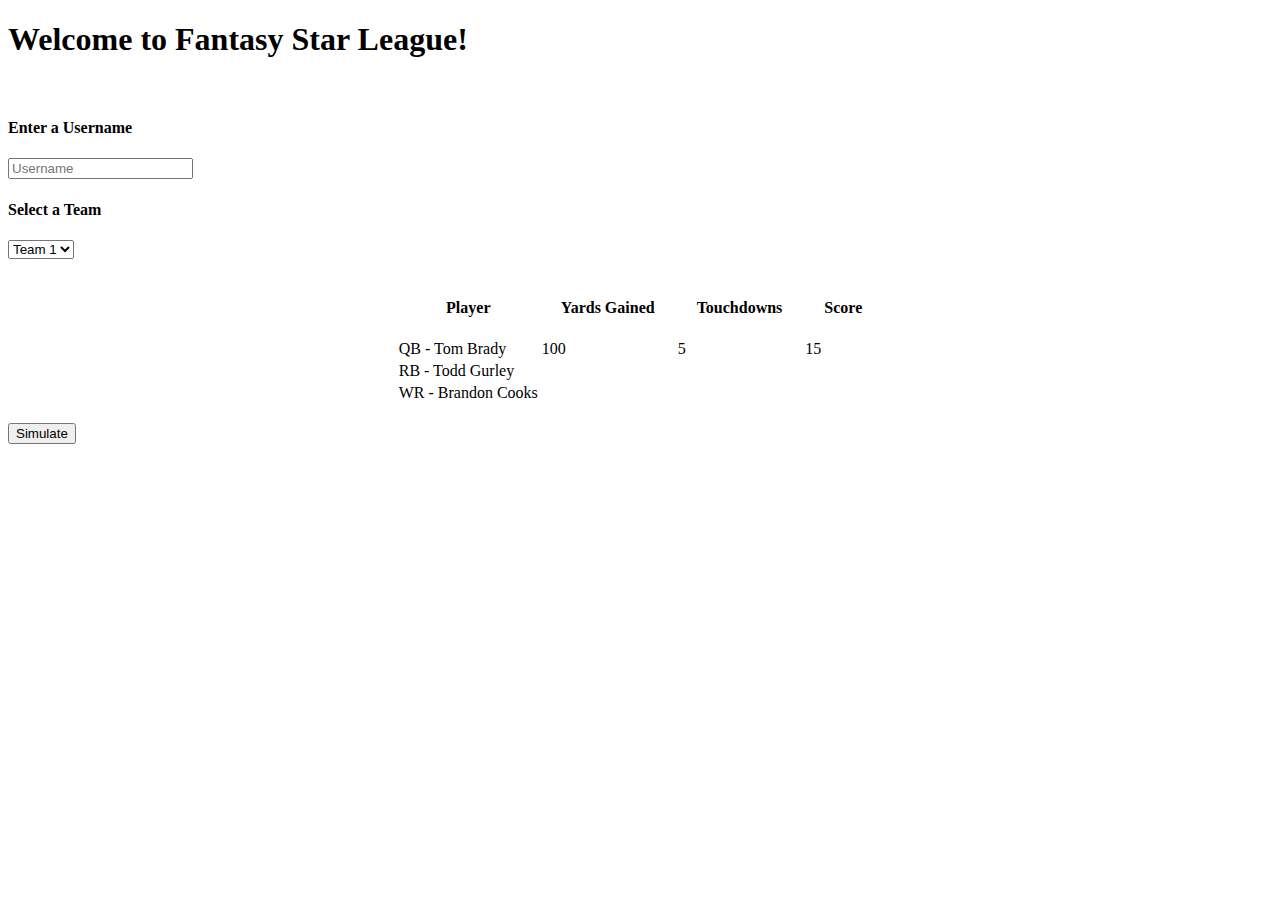
==== public/index.html @ 8fd34963 "minor updates to html" ====
<!DOCTYPE html>
<html>

<head>
  <meta charset="utf-8">
  <link rel="stylesheet" href="https://stackpath.bootstrapcdn.com/bootstrap/4.1.3/css/bootstrap.min.css" integrity="sha384-MCw98/SFnGE8fJT3GXwEOngsV7Zt27NXFoaoApmYm81iuXoPkFOJwJ8ERdknLPMO"
    crossorigin="anonymous">
  <script src="https://stackpath.bootstrapcdn.com/bootstrap/4.1.3/js/bootstrap.min.js" integrity="sha384-ChfqqxuZUCnJSK3+MXmPNIyE6ZbWh2IMqE241rYiqJxyMiZ6OW/JmZQ5stwEULTy"
    crossorigin="anonymous"></script>
  <script src="https://code.jquery.com/jquery-3.3.1.min.js" integrity="sha384-q8i/X+965DzO0rT7abK41JStQIAqVgRVzpbzo5smXKp4YfRvH+8abtTE1Pi6jizo"
    crossorigin="anonymous"></script>
  <script src="https://cdnjs.cloudflare.com/ajax/libs/popper.js/1.14.3/umd/popper.min.js" integrity="sha384-ZMP7rVo3mIykV+2+9J3UJ46jBk0WLaUAdn689aCwoqbBJiSnjAK/l8WvCWPIPm49"
    crossorigin="anonymous"></script>
  <link rel="stylesheet" href="styles/styles.css" media="screen" title="no title" charset="utf-8">


  <title>Fantasy Star League</title>
</head>

<body>
  <div id="home">
    <div class="container">
      <div class="row">
        <div class="col-12 text-center">
          <h1>Welcome to Fantasy Star League!</h1>
        </div>
      </div>
      <br>

      <div class="row">
        <div class="col-6 text-center">
          <h4>Enter a Username</h4>
          <form>
            <div class="form-group">
              <input type="text" class="form-control" id="createusername" placeholder="Username">
            </div>
          </form>
        </div>
        <div class="col-6 text-center">

          <h4>Select a Team</h4>
          <select>
            <option value="team1">Team 1</option>
            <option value="team2">Team 2</option>
            <option value="team3">Team 3</option>
          </select>

          <br>

          <div class="row">
            <div class="col-12 text-center">
              <br>
              <table align="center">
                <tr>
                  <th>Player</th>
                  <th>Yards Gained</th>
                  <th>Touchdowns</th>
                  <th>Score</th>
                </tr>

                <tr id="qbRow">
                  <td>QB - Tom Brady</td>
                  <td id="qbYards">100</td>
                  <td id="qbTouchdowns">5</td>
                  <td id="qbScore">15</td>
                </tr>

                <tr id="rbRow">
                  <td>RB - Todd Gurley</td>
                </tr>

                <tr id="wrRow">
                  <td>WR - Brandon Cooks</td>
                </tr>

              </table>
            </div>
          </div>

        </div>
      </div>
      <br>

      <div class="row">
        <div class="col-12 text-center">
          <button id="simulate-btn">Simulate</button>
          <button id="save-btn">Save</button>
        </div>
      </div>
    </div>
  </div>
  </div>

  <script type="text/javascript" src="https://cdnjs.cloudflare.com/ajax/libs/jquery/3.2.1/jquery.min.js"></script>
  <script src="js/index.js"></script>

</body>

</html>
---- public/styles/styles.css ----
.list-group-item {
  line-height: 2.5;
}

th {
  padding: 20px;
}
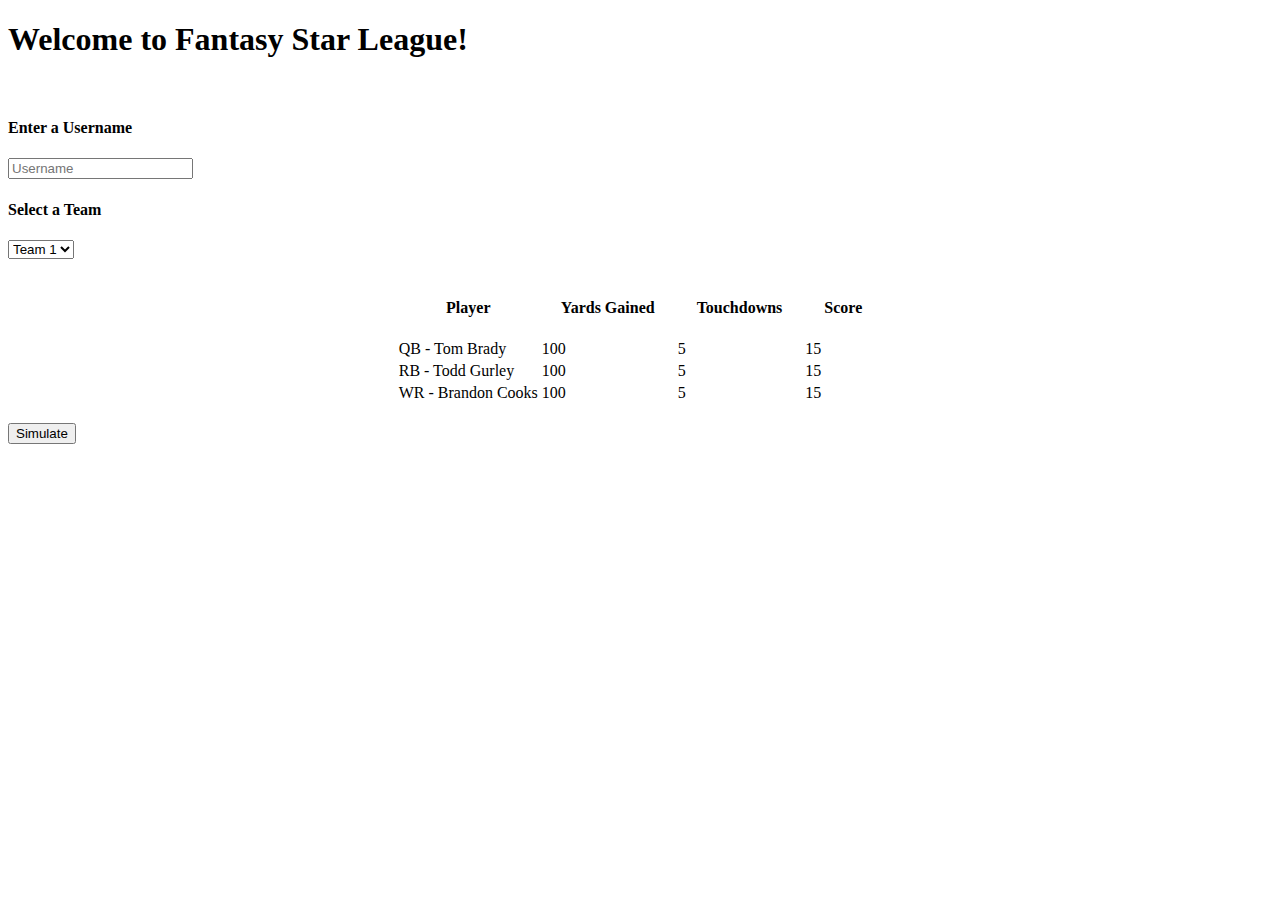
==== commit 38f06459: "added td to the tables" ====
--- a/public/index.html
+++ b/public/index.html
@@ -67,10 +67,16 @@
 
                 <tr id="rbRow">
                   <td>RB - Todd Gurley</td>
+                  <td id="rbYards">100</td>
+                  <td id="rbTouchdowns">5</td>
+                  <td id="rbScore">15</td>
                 </tr>
 
                 <tr id="wrRow">
                   <td>WR - Brandon Cooks</td>
+                  <td id="wrYards">100</td>
+                  <td id="wrTouchdowns">5</td>
+                  <td id="wrScore">15</td>
                 </tr>
 
               </table>
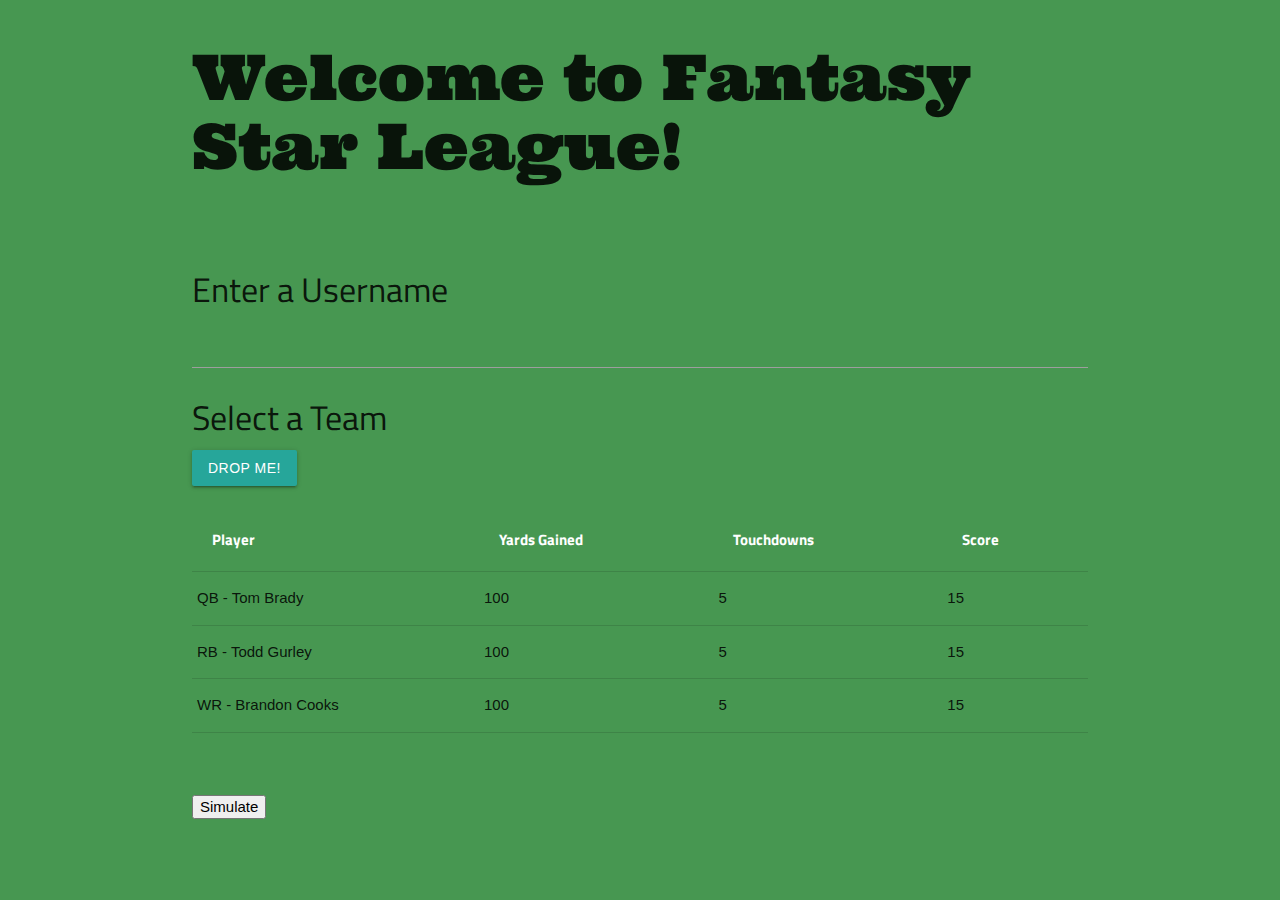
==== commit b40edb02: "Merge pull request #19 from Schluetergithub/jp" ====
--- a/public/index.html
+++ b/public/index.html
@@ -3,15 +3,19 @@
 
 <head>
   <meta charset="utf-8">
-  <link rel="stylesheet" href="https://stackpath.bootstrapcdn.com/bootstrap/4.1.3/css/bootstrap.min.css" integrity="sha384-MCw98/SFnGE8fJT3GXwEOngsV7Zt27NXFoaoApmYm81iuXoPkFOJwJ8ERdknLPMO"
-    crossorigin="anonymous">
-  <script src="https://stackpath.bootstrapcdn.com/bootstrap/4.1.3/js/bootstrap.min.js" integrity="sha384-ChfqqxuZUCnJSK3+MXmPNIyE6ZbWh2IMqE241rYiqJxyMiZ6OW/JmZQ5stwEULTy"
-    crossorigin="anonymous"></script>
+  <!-- <link rel="stylesheet" href="https://stackpath.bootstrapcdn.com/bootstrap/4.1.3/css/bootstrap.min.css" integrity="sha384-MCw98/SFnGE8fJT3GXwEOngsV7Zt27NXFoaoApmYm81iuXoPkFOJwJ8ERdknLPMO"
+    crossorigin="anonymous"> -->
+  <link rel="stylesheet" href="https://cdnjs.cloudflare.com/ajax/libs/materialize/1.0.0/css/materialize.min.css">
+  <!-- <script src="https://stackpath.bootstrapcdn.com/bootstrap/4.1.3/js/bootstrap.min.js" integrity="sha384-ChfqqxuZUCnJSK3+MXmPNIyE6ZbWh2IMqE241rYiqJxyMiZ6OW/JmZQ5stwEULTy"
+    crossorigin="anonymous"></script> -->
   <script src="https://code.jquery.com/jquery-3.3.1.min.js" integrity="sha384-q8i/X+965DzO0rT7abK41JStQIAqVgRVzpbzo5smXKp4YfRvH+8abtTE1Pi6jizo"
     crossorigin="anonymous"></script>
   <script src="https://cdnjs.cloudflare.com/ajax/libs/popper.js/1.14.3/umd/popper.min.js" integrity="sha384-ZMP7rVo3mIykV+2+9J3UJ46jBk0WLaUAdn689aCwoqbBJiSnjAK/l8WvCWPIPm49"
     crossorigin="anonymous"></script>
+  <script src="https://cdnjs.cloudflare.com/ajax/libs/materialize/1.0.0/js/materialize.min.js"></script>
   <link rel="stylesheet" href="styles/styles.css" media="screen" title="no title" charset="utf-8">
+  <link href="https://fonts.googleapis.com/css?family=Ultra" rel="stylesheet">
+  <link href="https://fonts.googleapis.com/css?family=Titillium+Web" rel="stylesheet">
 
 
   <title>Fantasy Star League</title>
@@ -22,28 +26,41 @@
     <div class="container">
       <div class="row">
         <div class="col-12 text-center">
-          <h1>Welcome to Fantasy Star League!</h1>
+          <h1 id="header">Welcome to Fantasy Star League!</h1>
         </div>
       </div>
       <br>
 
       <div class="row">
         <div class="col-6 text-center">
-          <h4>Enter a Username</h4>
+          <h4 class="topper">Enter a Username</h4>
           <form>
             <div class="form-group">
-              <input type="text" class="form-control" id="createusername" placeholder="Username">
+              <input type="text" class="form-control" id="createusername" placeholder="">
             </div>
           </form>
         </div>
         <div class="col-6 text-center">
 
-          <h4>Select a Team</h4>
-          <select>
+          <h4 class="topper">Select a Team</h4>
+          <!-- Dropdown Trigger -->
+          <a class='dropdown-trigger btn' href='#' data-target='dropdown1'>Drop Me!</a>
+
+          <!-- Dropdown Structure -->
+          <ul id='dropdown1' class='dropdown-content'>
+            <li><a href="#!">one</a></li>
+            <li><a href="#!">two</a></li>
+            <li class="divider" tabindex="-1"></li>
+            <li><a href="#!">three</a></li>
+            <li><a href="#!"><i class="material-icons">view_module</i>four</a></li>
+            <li><a href="#!"><i class="material-icons">cloud</i>five</a></li>
+          </ul>
+
+          <!-- <select>
             <option value="team1">Team 1</option>
             <option value="team2">Team 2</option>
             <option value="team3">Team 3</option>
-          </select>
+          </select> -->
 
           <br>
 
@@ -52,10 +69,10 @@
               <br>
               <table align="center">
                 <tr>
-                  <th>Player</th>
-                  <th>Yards Gained</th>
-                  <th>Touchdowns</th>
-                  <th>Score</th>
+                  <th class="options">Player</th>
+                  <th class="options">Yards Gained</th>
+                  <th class="options">Touchdowns</th>
+                  <th class="options">Score</th>
                 </tr>
 
                 <tr id="qbRow">
@@ -97,8 +114,9 @@
   </div>
   </div>
 
-  <script type="text/javascript" src="https://cdnjs.cloudflare.com/ajax/libs/jquery/3.2.1/jquery.min.js"></script>
-  <script src="js/index.js"></script>
+<script type="text/javascript" src="https://cdnjs.cloudflare.com/ajax/libs/jquery/3.2.1/jquery.min.js"></script>
+<script src="js/index.js"></script>
+<script src="js/randomstats.js"></script>
 
 </body>
 
--- a/public/styles/styles.css
+++ b/public/styles/styles.css
@@ -1,7 +1,22 @@
+body {
+background-color: rgb(71, 151, 81);
+}
+
 .list-group-item {
   line-height: 2.5;
 }
 
 th {
   padding: 20px;
+}
+#header{
+  font-family: 'Ultra', serif;
+}
+
+.topper{
+  font-family: 'Titillium Web', sans-serif;
+}
+.options{
+  font-family: 'Titillium Web', sans-serif;
+  color: white;
 }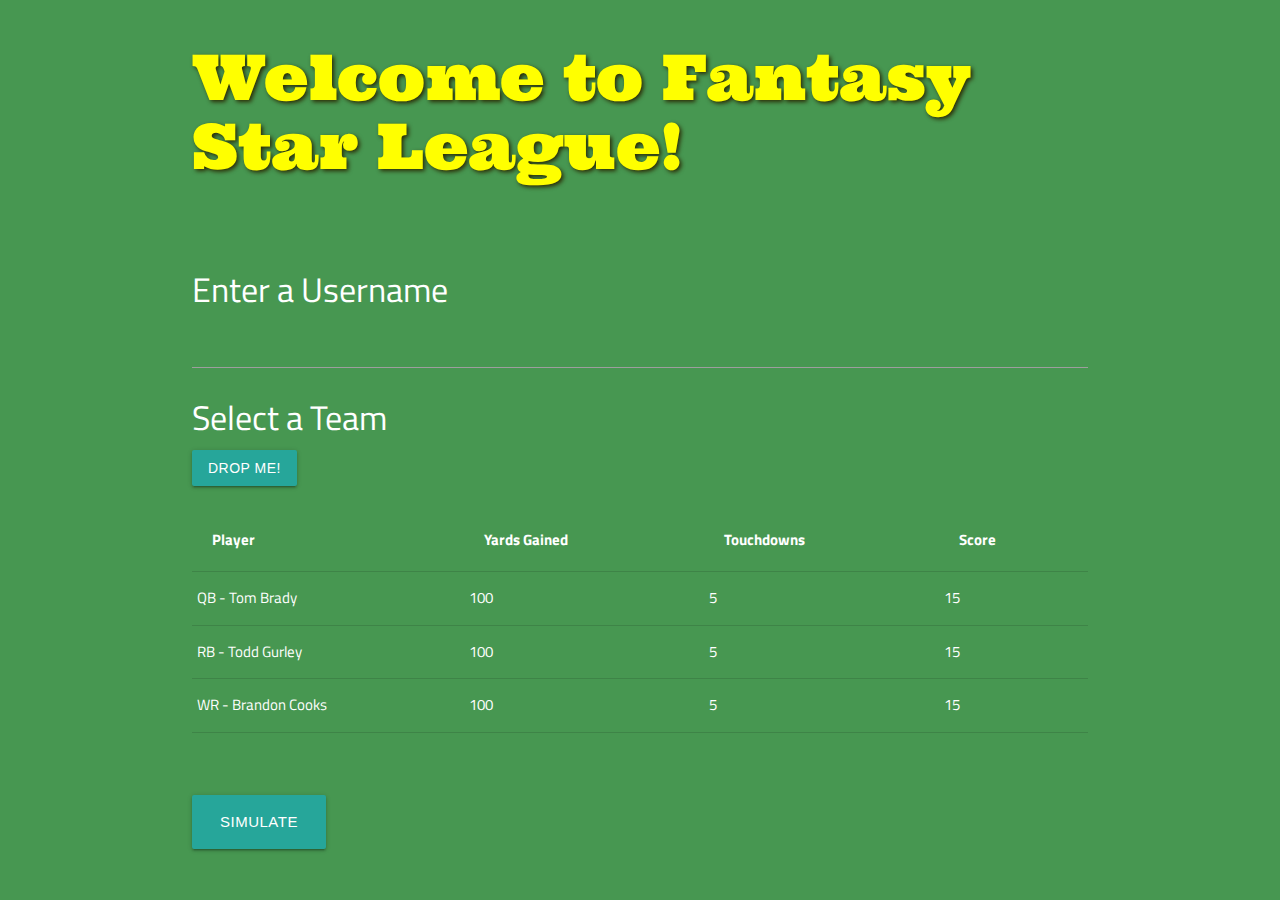
==== commit 7d899d45: "versionC" ====
--- a/public/index.html
+++ b/public/index.html
@@ -76,24 +76,24 @@
                 </tr>
 
                 <tr id="qbRow">
-                  <td>QB - Tom Brady</td>
-                  <td id="qbYards">100</td>
-                  <td id="qbTouchdowns">5</td>
-                  <td id="qbScore">15</td>
+                  <td class="topper">QB - Tom Brady</td>
+                  <td id="qbYards" class="topper">100</td>
+                  <td id="qbTouchdowns" class="topper">5</td>
+                  <td id="qbScore" class="topper">15</td>
                 </tr>
 
                 <tr id="rbRow">
-                  <td>RB - Todd Gurley</td>
-                  <td id="rbYards">100</td>
-                  <td id="rbTouchdowns">5</td>
-                  <td id="rbScore">15</td>
+                  <td class="topper">RB - Todd Gurley</td>
+                  <td id="rbYards" class="topper">100</td>
+                  <td id="rbTouchdowns" class="topper">5</td>
+                  <td id="rbScore" class="topper">15</td>
                 </tr>
 
                 <tr id="wrRow">
-                  <td>WR - Brandon Cooks</td>
-                  <td id="wrYards">100</td>
-                  <td id="wrTouchdowns">5</td>
-                  <td id="wrScore">15</td>
+                  <td class="topper">WR - Brandon Cooks</td>
+                  <td id="wrYards" class="topper">100</td>
+                  <td id="wrTouchdowns" class="topper">5</td>
+                  <td id="wrScore" class="topper">15</td>
                 </tr>
 
               </table>
@@ -106,8 +106,8 @@
 
       <div class="row">
         <div class="col-12 text-center">
-          <button id="simulate-btn">Simulate</button>
-          <button id="save-btn">Save</button>
+          <button id="simulate-btn" a class="waves-effect waves-light btn-large"></a>Simulate</button>
+          <button id="save-btn" a class="waves-effect waves-light btn-large"></a>Save</button>
         </div>
       </div>
     </div>
--- a/public/styles/styles.css
+++ b/public/styles/styles.css
@@ -11,10 +11,13 @@
 }
 #header{
   font-family: 'Ultra', serif;
+  color: yellow;
+  text-shadow: 2px 2px 4px rgb(43, 43, 5);
 }
 
 .topper{
   font-family: 'Titillium Web', sans-serif;
+  color: white;
 }
 .options{
   font-family: 'Titillium Web', sans-serif;
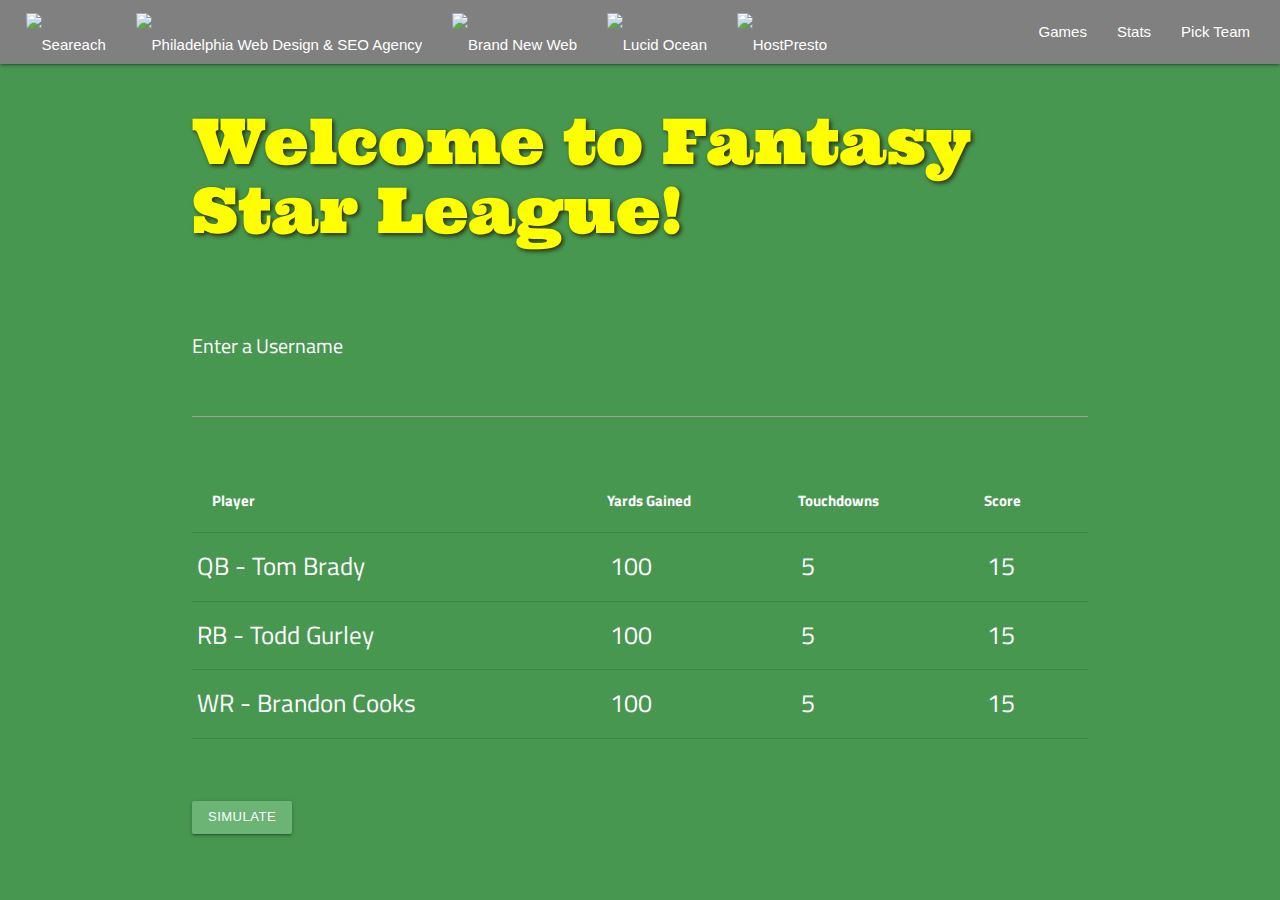
==== commit 1f5a93e8: "versionX" ====
--- a/public/index.html
+++ b/public/index.html
@@ -3,25 +3,55 @@
 
 <head>
   <meta charset="utf-8">
-  <!-- <link rel="stylesheet" href="https://stackpath.bootstrapcdn.com/bootstrap/4.1.3/css/bootstrap.min.css" integrity="sha384-MCw98/SFnGE8fJT3GXwEOngsV7Zt27NXFoaoApmYm81iuXoPkFOJwJ8ERdknLPMO"
-    crossorigin="anonymous"> -->
   <link rel="stylesheet" href="https://cdnjs.cloudflare.com/ajax/libs/materialize/1.0.0/css/materialize.min.css">
-  <!-- <script src="https://stackpath.bootstrapcdn.com/bootstrap/4.1.3/js/bootstrap.min.js" integrity="sha384-ChfqqxuZUCnJSK3+MXmPNIyE6ZbWh2IMqE241rYiqJxyMiZ6OW/JmZQ5stwEULTy"
-    crossorigin="anonymous"></script> -->
-  <script src="https://code.jquery.com/jquery-3.3.1.min.js" integrity="sha384-q8i/X+965DzO0rT7abK41JStQIAqVgRVzpbzo5smXKp4YfRvH+8abtTE1Pi6jizo"
-    crossorigin="anonymous"></script>
-  <script src="https://cdnjs.cloudflare.com/ajax/libs/popper.js/1.14.3/umd/popper.min.js" integrity="sha384-ZMP7rVo3mIykV+2+9J3UJ46jBk0WLaUAdn689aCwoqbBJiSnjAK/l8WvCWPIPm49"
-    crossorigin="anonymous"></script>
-  <script src="https://cdnjs.cloudflare.com/ajax/libs/materialize/1.0.0/js/materialize.min.js"></script>
   <link rel="stylesheet" href="styles/styles.css" media="screen" title="no title" charset="utf-8">
   <link href="https://fonts.googleapis.com/css?family=Ultra" rel="stylesheet">
   <link href="https://fonts.googleapis.com/css?family=Titillium+Web" rel="stylesheet">
+  <!-- <script src="https://stackpath.bootstrapcdn.com/bootstrap/4.1.3/js/bootstrap.min.js" integrity="sha384-ChfqqxuZUCnJSK3+MXmPNIyE6ZbWh2IMqE241rYiqJxyMiZ6OW/JmZQ5stwEULTy"
+    crossorigin="anonymous"></script> -->
+    <!-- <link rel="stylesheet" href="https://stackpath.bootstrapcdn.com/bootstrap/4.1.3/css/bootstrap.min.css" integrity="sha384-MCw98/SFnGE8fJT3GXwEOngsV7Zt27NXFoaoApmYm81iuXoPkFOJwJ8ERdknLPMO"
+    crossorigin="anonymous"> -->
 
 
   <title>Fantasy Star League</title>
 </head>
 
 <body>
+  <div class="col 12">
+      <ul id="dropdown1" class="dropdown-content">
+          <li><a href="#!">one</a></li>
+          <li><a href="#!">two</a></li>
+          <li class="divider"></li>
+          <li><a href="#!">three</a></li>
+        </ul>
+        <nav>
+          <div class="nav-wrapper">
+            <a href="https://www.seareach.plc.uk/" target="_blank" rel="noopener">
+              <img id="logopic" src="https://s15.postimg.cc/6cqo8j30r/Seareach_LOGO_4_COL.png" alt="Seareach">
+            </a>
+            <a href="https://keymedium.com" target="_blank" rel="noopener">
+              <img id="logopic4" src="https://s13.postimg.cc/m9c0wcpxz/2017-10-23-logo-refresh.png" alt="Philadelphia Web Design &amp; SEO Agency">
+            </a>
+            <a href="https://www.brandnewweb.nl" target="_blank" rel="noopener">
+              <img id="logopic3" src="https://s13.postimg.cc/3pxqiuqyf/brandnewweb.png" alt="Brand New Web">
+            </a>
+            <a href="http://lucidocean.com" target="_blank" rel="noopener">
+              <img id="logopic2" src="https://s8.postimg.cc/762csselh/logo_full_size.png" alt="Lucid Ocean">
+            </a>
+            <a href="https://hostpresto.com/?utm_source=materializecss" target="_blank" rel="noopener">
+              <img id="logopic5" src="https://s15.postimg.cc/4hhfhcyq3/hostpresto.png" alt="HostPresto">
+            </a>
+           
+           
+            <ul class="right hide-on-med-and-down">
+              <li><a href="#">Games</a></li>
+              <li><a href="#">Stats</a></li>
+              <!-- Dropdown Trigger -->
+              <li><a class="dropdown-trigger" href="#!" data-target="dropdown1">Pick Team<i class="material-icons right"></i></a></li>
+            </ul>
+          </div>
+        </nav>
+  </div>
   <div id="home">
     <div class="container">
       <div class="row">
@@ -33,7 +63,7 @@
 
       <div class="row">
         <div class="col-6 text-center">
-          <h4 class="topper">Enter a Username</h4>
+          <h4 class="toppers">Enter a Username</h4>
           <form>
             <div class="form-group">
               <input type="text" class="form-control" id="createusername" placeholder="">
@@ -41,21 +71,10 @@
           </form>
         </div>
         <div class="col-6 text-center">
-
-          <h4 class="topper">Select a Team</h4>
-          <!-- Dropdown Trigger -->
-          <a class='dropdown-trigger btn' href='#' data-target='dropdown1'>Drop Me!</a>
-
-          <!-- Dropdown Structure -->
-          <ul id='dropdown1' class='dropdown-content'>
-            <li><a href="#!">one</a></li>
-            <li><a href="#!">two</a></li>
-            <li class="divider" tabindex="-1"></li>
-            <li><a href="#!">three</a></li>
-            <li><a href="#!"><i class="material-icons">view_module</i>four</a></li>
-            <li><a href="#!"><i class="material-icons">cloud</i>five</a></li>
-          </ul>
-
+        <!-- <h4 class="toppers">Select a Team</h4> -->
+  
+       
+        
           <!-- <select>
             <option value="team1">Team 1</option>
             <option value="team2">Team 2</option>
@@ -69,11 +88,11 @@
               <br>
               <table align="center">
                 <tr>
-                  <th class="options">Player</th>
-                  <th class="options">Yards Gained</th>
-                  <th class="options">Touchdowns</th>
-                  <th class="options">Score</th>
-                </tr>
+                  <th id="player" class="options">Player</th>
+                  <th id="yg" class="options">Yards Gained</th>
+                  <th id="td" class="options">Touchdowns</th>
+                  <th id="score" class="options">Score</th>
+                </tr class="tr">
 
                 <tr id="qbRow">
                   <td class="topper">QB - Tom Brady</td>
@@ -106,17 +125,20 @@
 
       <div class="row">
         <div class="col-12 text-center">
-          <button id="simulate-btn" a class="waves-effect waves-light btn-large"></a>Simulate</button>
-          <button id="save-btn" a class="waves-effect waves-light btn-large"></a>Save</button>
+          <button id="simulate-btn" a class="waves-effect waves-light btn-small"></a>Simulate</button>
+          <button id="save-btn" a class="waves-effect waves-light btn-small"></a>Save</button>
         </div>
       </div>
     </div>
   </div>
   </div>
 
-<script type="text/javascript" src="https://cdnjs.cloudflare.com/ajax/libs/jquery/3.2.1/jquery.min.js"></script>
-<script src="js/index.js"></script>
-<script src="js/randomstats.js"></script>
+  <script src="https://cdnjs.cloudflare.com/ajax/libs/popper.js/1.14.3/umd/popper.min.js" crossorigin="anonymous"></script>
+  <script src="https://code.jquery.com/jquery-3.3.1.min.js" crossorigin="anonymous"></script>
+  <script src="https://cdnjs.cloudflare.com/ajax/libs/materialize/1.0.0/js/materialize.min.js"></script>
+  <script type="text/javascript" src="https://cdnjs.cloudflare.com/ajax/libs/jquery/3.2.1/jquery.min.js"></script>
+  <script src="js/index.js"></script>
+  <script src="js/randomstats.js"></script>
 
 </body>
 
--- a/public/styles/styles.css
+++ b/public/styles/styles.css
@@ -16,10 +16,68 @@
 }
 
 .topper{
+  font-size: 25px;
+  font-family: 'Titillium Web', sans-serif;
+  color: white;
+}
+.toppers{
+  font-size: 20px;
   font-family: 'Titillium Web', sans-serif;
   color: white;
 }
 .options{
   font-family: 'Titillium Web', sans-serif;
   color: white;
+}
+#simulate-btn{
+  background-color: rgb(107, 180, 117);
+}
+#save-btn{
+  background-color: rgb(107, 180, 117);
+}
+#yg {
+  padding-left: 2px;
+}
+#td {
+  padding-left: 2px;
+}
+#score {
+  padding-left: 2px;
+}
+#createusername {
+  color:white;
+}
+.nav-wrapper{
+  background-color:grey;
+}
+
+#logopic {
+  margin-top: 1%;
+  margin-left: 2%;
+  width: 4%;
+  height: 60%;
+}
+#logopic2 {
+  margin-top: 1%;
+  margin-left: 2%;
+  width: 6%;
+  height: 60%;
+}
+#logopic3 {
+  margin-top: 1%;
+  margin-left: 2%;
+  width: 6%;
+  height: 60%;
+}
+#logopic4 {
+  margin-top: 1%;
+  margin-left: 2%;
+  width: 6%;
+  height: 60%;
+}
+#logopic5 {
+  margin-bottom: .3%;
+  margin-left: 2%;
+  width: 6%;
+  height: 60%;
 }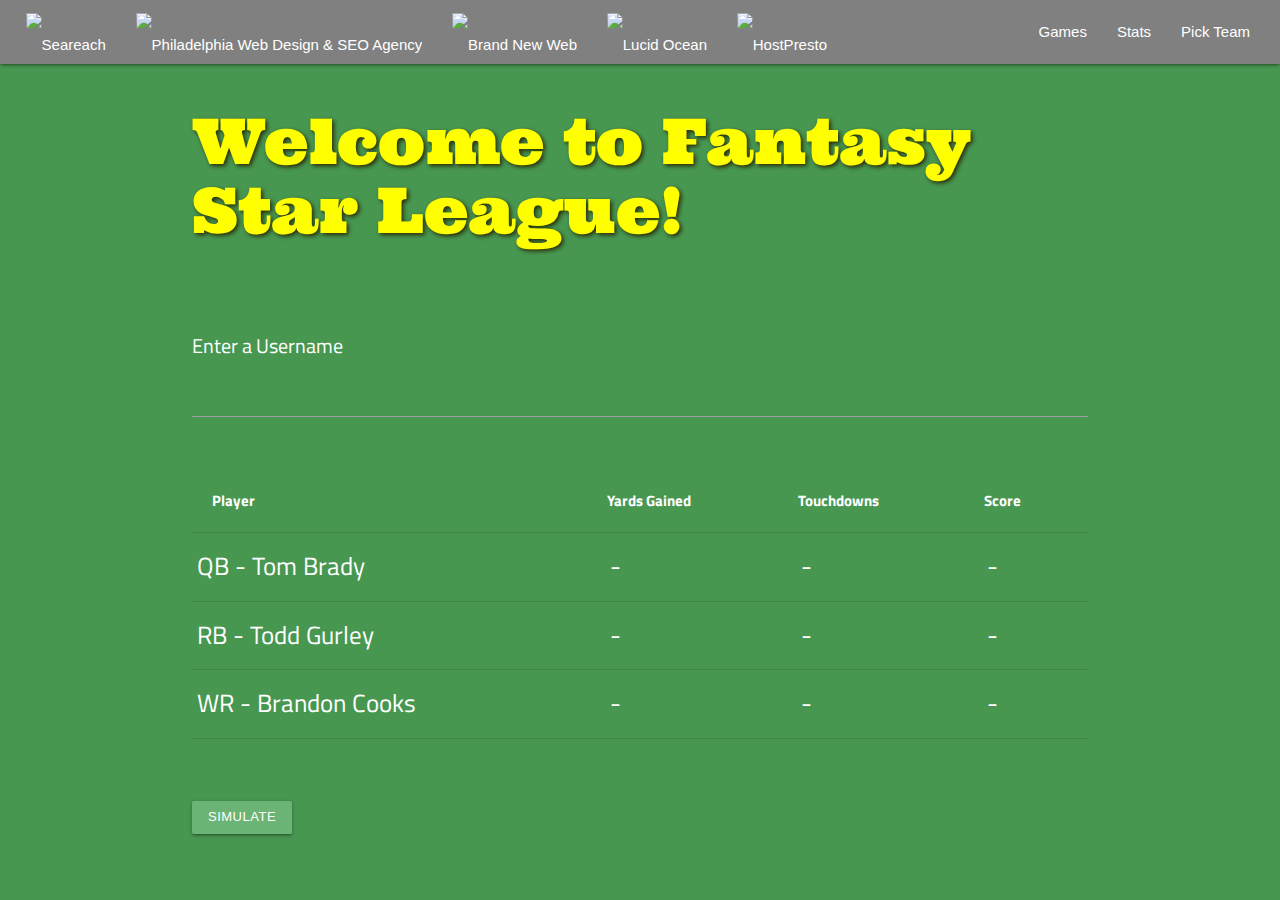
==== commit 3e114c59: "dashes" ====
--- a/public/index.html
+++ b/public/index.html
@@ -7,50 +7,45 @@
   <link rel="stylesheet" href="styles/styles.css" media="screen" title="no title" charset="utf-8">
   <link href="https://fonts.googleapis.com/css?family=Ultra" rel="stylesheet">
   <link href="https://fonts.googleapis.com/css?family=Titillium+Web" rel="stylesheet">
-  <!-- <script src="https://stackpath.bootstrapcdn.com/bootstrap/4.1.3/js/bootstrap.min.js" integrity="sha384-ChfqqxuZUCnJSK3+MXmPNIyE6ZbWh2IMqE241rYiqJxyMiZ6OW/JmZQ5stwEULTy"
-    crossorigin="anonymous"></script> -->
-    <!-- <link rel="stylesheet" href="https://stackpath.bootstrapcdn.com/bootstrap/4.1.3/css/bootstrap.min.css" integrity="sha384-MCw98/SFnGE8fJT3GXwEOngsV7Zt27NXFoaoApmYm81iuXoPkFOJwJ8ERdknLPMO"
-    crossorigin="anonymous"> -->
-
 
   <title>Fantasy Star League</title>
 </head>
 
 <body>
   <div class="col 12">
-      <ul id="dropdown1" class="dropdown-content">
-          <li><a href="#!">one</a></li>
-          <li><a href="#!">two</a></li>
-          <li class="divider"></li>
-          <li><a href="#!">three</a></li>
+    <ul id="dropdown1" class="dropdown-content">
+      <li><a href="#!">one</a></li>
+      <li><a href="#!">two</a></li>
+      <li class="divider"></li>
+      <li><a href="#!">three</a></li>
+    </ul>
+    <nav>
+      <div class="nav-wrapper">
+        <a href="https://www.seareach.plc.uk/" target="_blank" rel="noopener">
+          <img id="logopic" src="https://s15.postimg.cc/6cqo8j30r/Seareach_LOGO_4_COL.png" alt="Seareach">
+        </a>
+        <a href="https://keymedium.com" target="_blank" rel="noopener">
+          <img id="logopic4" src="https://s13.postimg.cc/m9c0wcpxz/2017-10-23-logo-refresh.png" alt="Philadelphia Web Design &amp; SEO Agency">
+        </a>
+        <a href="https://www.brandnewweb.nl" target="_blank" rel="noopener">
+          <img id="logopic3" src="https://s13.postimg.cc/3pxqiuqyf/brandnewweb.png" alt="Brand New Web">
+        </a>
+        <a href="http://lucidocean.com" target="_blank" rel="noopener">
+          <img id="logopic2" src="https://s8.postimg.cc/762csselh/logo_full_size.png" alt="Lucid Ocean">
+        </a>
+        <a href="https://hostpresto.com/?utm_source=materializecss" target="_blank" rel="noopener">
+          <img id="logopic5" src="https://s15.postimg.cc/4hhfhcyq3/hostpresto.png" alt="HostPresto">
+        </a>
+
+
+        <ul class="right hide-on-med-and-down">
+          <li><a href="#">Games</a></li>
+          <li><a href="#">Stats</a></li>
+          <!-- Dropdown Trigger -->
+          <li><a class="dropdown-trigger" href="#!" data-target="dropdown1">Pick Team<i class="material-icons right"></i></a></li>
         </ul>
-        <nav>
-          <div class="nav-wrapper">
-            <a href="https://www.seareach.plc.uk/" target="_blank" rel="noopener">
-              <img id="logopic" src="https://s15.postimg.cc/6cqo8j30r/Seareach_LOGO_4_COL.png" alt="Seareach">
-            </a>
-            <a href="https://keymedium.com" target="_blank" rel="noopener">
-              <img id="logopic4" src="https://s13.postimg.cc/m9c0wcpxz/2017-10-23-logo-refresh.png" alt="Philadelphia Web Design &amp; SEO Agency">
-            </a>
-            <a href="https://www.brandnewweb.nl" target="_blank" rel="noopener">
-              <img id="logopic3" src="https://s13.postimg.cc/3pxqiuqyf/brandnewweb.png" alt="Brand New Web">
-            </a>
-            <a href="http://lucidocean.com" target="_blank" rel="noopener">
-              <img id="logopic2" src="https://s8.postimg.cc/762csselh/logo_full_size.png" alt="Lucid Ocean">
-            </a>
-            <a href="https://hostpresto.com/?utm_source=materializecss" target="_blank" rel="noopener">
-              <img id="logopic5" src="https://s15.postimg.cc/4hhfhcyq3/hostpresto.png" alt="HostPresto">
-            </a>
-           
-           
-            <ul class="right hide-on-med-and-down">
-              <li><a href="#">Games</a></li>
-              <li><a href="#">Stats</a></li>
-              <!-- Dropdown Trigger -->
-              <li><a class="dropdown-trigger" href="#!" data-target="dropdown1">Pick Team<i class="material-icons right"></i></a></li>
-            </ul>
-          </div>
-        </nav>
+      </div>
+    </nav>
   </div>
   <div id="home">
     <div class="container">
@@ -71,15 +66,6 @@
           </form>
         </div>
         <div class="col-6 text-center">
-        <!-- <h4 class="toppers">Select a Team</h4> -->
-  
-       
-        
-          <!-- <select>
-            <option value="team1">Team 1</option>
-            <option value="team2">Team 2</option>
-            <option value="team3">Team 3</option>
-          </select> -->
 
           <br>
 
@@ -96,23 +82,23 @@
 
                 <tr id="qbRow">
                   <td class="topper">QB - Tom Brady</td>
-                  <td id="qbYards" class="topper">100</td>
-                  <td id="qbTouchdowns" class="topper">5</td>
-                  <td id="qbScore" class="topper">15</td>
+                  <td id="qbYards" class="topper">-</td>
+                  <td id="qbTouchdowns" class="topper">-</td>
+                  <td id="qbScore" class="topper">-</td>
                 </tr>
 
                 <tr id="rbRow">
                   <td class="topper">RB - Todd Gurley</td>
-                  <td id="rbYards" class="topper">100</td>
-                  <td id="rbTouchdowns" class="topper">5</td>
-                  <td id="rbScore" class="topper">15</td>
+                  <td id="rbYards" class="topper">-</td>
+                  <td id="rbTouchdowns" class="topper">-</td>
+                  <td id="rbScore" class="topper">-</td>
                 </tr>
 
                 <tr id="wrRow">
                   <td class="topper">WR - Brandon Cooks</td>
-                  <td id="wrYards" class="topper">100</td>
-                  <td id="wrTouchdowns" class="topper">5</td>
-                  <td id="wrScore" class="topper">15</td>
+                  <td id="wrYards" class="topper">-</td>
+                  <td id="wrTouchdowns" class="topper">-</td>
+                  <td id="wrScore" class="topper">-</td>
                 </tr>
 
               </table>
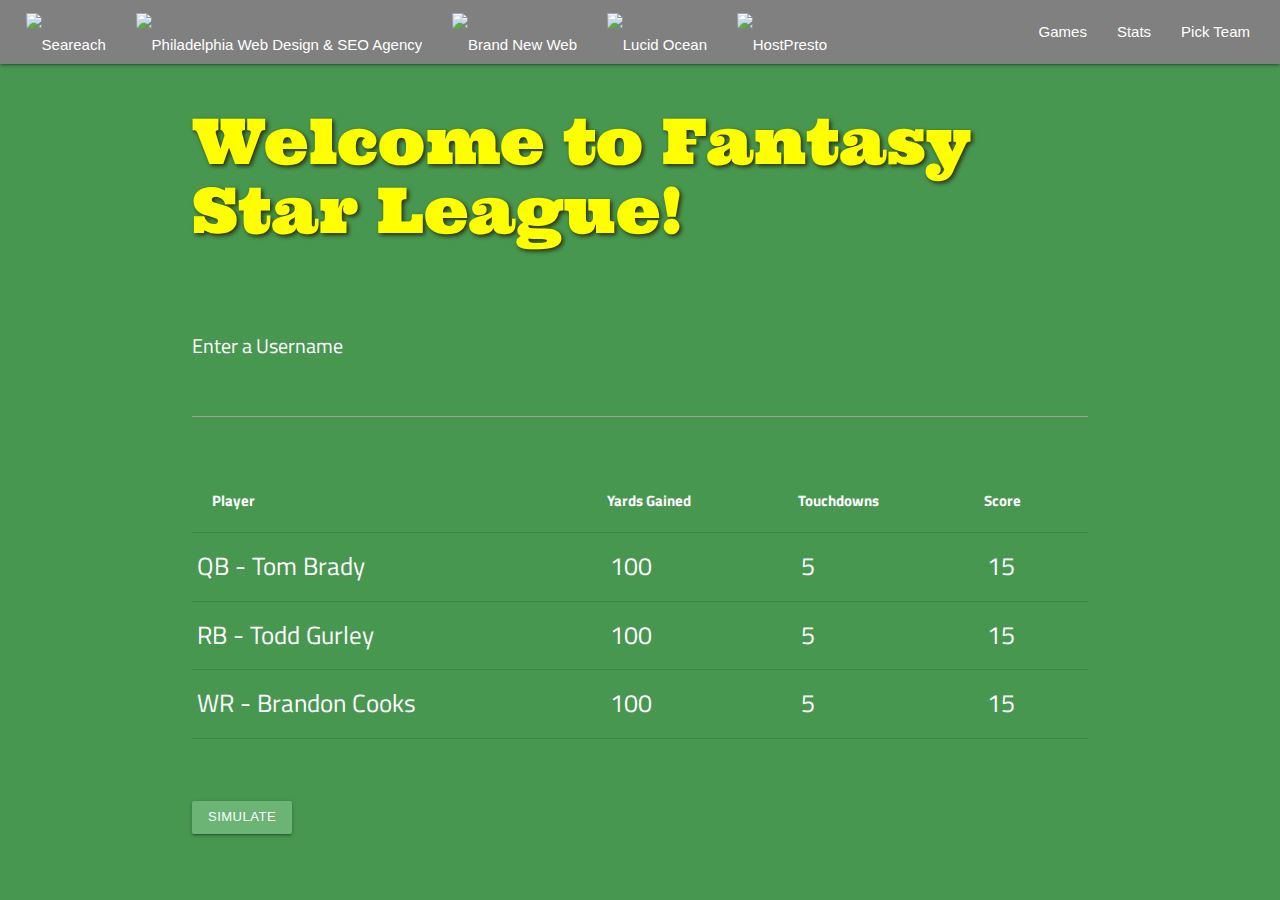
==== commit f5bc42bc: "test" ====
--- a/public/index.html
+++ b/public/index.html
@@ -7,45 +7,50 @@
   <link rel="stylesheet" href="styles/styles.css" media="screen" title="no title" charset="utf-8">
   <link href="https://fonts.googleapis.com/css?family=Ultra" rel="stylesheet">
   <link href="https://fonts.googleapis.com/css?family=Titillium+Web" rel="stylesheet">
+  <!-- <script src="https://stackpath.bootstrapcdn.com/bootstrap/4.1.3/js/bootstrap.min.js" integrity="sha384-ChfqqxuZUCnJSK3+MXmPNIyE6ZbWh2IMqE241rYiqJxyMiZ6OW/JmZQ5stwEULTy"
+    crossorigin="anonymous"></script> -->
+    <!-- <link rel="stylesheet" href="https://stackpath.bootstrapcdn.com/bootstrap/4.1.3/css/bootstrap.min.css" integrity="sha384-MCw98/SFnGE8fJT3GXwEOngsV7Zt27NXFoaoApmYm81iuXoPkFOJwJ8ERdknLPMO"
+    crossorigin="anonymous"> -->
+
 
   <title>Fantasy Star League</title>
 </head>
 
 <body>
   <div class="col 12">
-    <ul id="dropdown1" class="dropdown-content">
-      <li><a href="#!">one</a></li>
-      <li><a href="#!">two</a></li>
-      <li class="divider"></li>
-      <li><a href="#!">three</a></li>
-    </ul>
-    <nav>
-      <div class="nav-wrapper">
-        <a href="https://www.seareach.plc.uk/" target="_blank" rel="noopener">
-          <img id="logopic" src="https://s15.postimg.cc/6cqo8j30r/Seareach_LOGO_4_COL.png" alt="Seareach">
-        </a>
-        <a href="https://keymedium.com" target="_blank" rel="noopener">
-          <img id="logopic4" src="https://s13.postimg.cc/m9c0wcpxz/2017-10-23-logo-refresh.png" alt="Philadelphia Web Design &amp; SEO Agency">
-        </a>
-        <a href="https://www.brandnewweb.nl" target="_blank" rel="noopener">
-          <img id="logopic3" src="https://s13.postimg.cc/3pxqiuqyf/brandnewweb.png" alt="Brand New Web">
-        </a>
-        <a href="http://lucidocean.com" target="_blank" rel="noopener">
-          <img id="logopic2" src="https://s8.postimg.cc/762csselh/logo_full_size.png" alt="Lucid Ocean">
-        </a>
-        <a href="https://hostpresto.com/?utm_source=materializecss" target="_blank" rel="noopener">
-          <img id="logopic5" src="https://s15.postimg.cc/4hhfhcyq3/hostpresto.png" alt="HostPresto">
-        </a>
-
-
-        <ul class="right hide-on-med-and-down">
-          <li><a href="#">Games</a></li>
-          <li><a href="#">Stats</a></li>
-          <!-- Dropdown Trigger -->
-          <li><a class="dropdown-trigger" href="#!" data-target="dropdown1">Pick Team<i class="material-icons right"></i></a></li>
+      <ul id="dropdown1" class="dropdown-content">
+          <li><a href="#!">one</a></li>
+          <li><a href="#!">two</a></li>
+          <li class="divider"></li>
+          <li><a href="#!">three</a></li>
         </ul>
-      </div>
-    </nav>
+        <nav>
+          <div class="nav-wrapper">
+            <a href="https://www.seareach.plc.uk/" target="_blank" rel="noopener">
+              <img id="logopic" src="https://s15.postimg.cc/6cqo8j30r/Seareach_LOGO_4_COL.png" alt="Seareach">
+            </a>
+            <a href="https://keymedium.com" target="_blank" rel="noopener">
+              <img id="logopic4" src="https://s13.postimg.cc/m9c0wcpxz/2017-10-23-logo-refresh.png" alt="Philadelphia Web Design &amp; SEO Agency">
+            </a>
+            <a href="https://www.brandnewweb.nl" target="_blank" rel="noopener">
+              <img id="logopic3" src="https://s13.postimg.cc/3pxqiuqyf/brandnewweb.png" alt="Brand New Web">
+            </a>
+            <a href="http://lucidocean.com" target="_blank" rel="noopener">
+              <img id="logopic2" src="https://s8.postimg.cc/762csselh/logo_full_size.png" alt="Lucid Ocean">
+            </a>
+            <a href="https://hostpresto.com/?utm_source=materializecss" target="_blank" rel="noopener">
+              <img id="logopic5" src="https://s15.postimg.cc/4hhfhcyq3/hostpresto.png" alt="HostPresto">
+            </a>
+           
+           
+            <ul class="right hide-on-med-and-down">
+              <li><a href="#">Games</a></li>
+              <li><a href="#">Stats</a></li>
+              <!-- Dropdown Trigger -->
+              <li><a class="dropdown-trigger" href="#!" data-target="dropdown1">Pick Team<i class="material-icons right"></i></a></li>
+            </ul>
+          </div>
+        </nav>
   </div>
   <div id="home">
     <div class="container">
@@ -66,6 +71,15 @@
           </form>
         </div>
         <div class="col-6 text-center">
+        <!-- <h4 class="toppers">Select a Team</h4> -->
+  
+       
+        
+          <!-- <select>
+            <option value="team1">Team 1</option>
+            <option value="team2">Team 2</option>
+            <option value="team3">Team 3</option>
+          </select> -->
 
           <br>
 
@@ -82,23 +96,23 @@
 
                 <tr id="qbRow">
                   <td class="topper">QB - Tom Brady</td>
-                  <td id="qbYards" class="topper">-</td>
-                  <td id="qbTouchdowns" class="topper">-</td>
-                  <td id="qbScore" class="topper">-</td>
+                  <td id="qbYards" class="topper">100</td>
+                  <td id="qbTouchdowns" class="topper">5</td>
+                  <td id="qbScore" class="topper">15</td>
                 </tr>
 
                 <tr id="rbRow">
                   <td class="topper">RB - Todd Gurley</td>
-                  <td id="rbYards" class="topper">-</td>
-                  <td id="rbTouchdowns" class="topper">-</td>
-                  <td id="rbScore" class="topper">-</td>
+                  <td id="rbYards" class="topper">100</td>
+                  <td id="rbTouchdowns" class="topper">5</td>
+                  <td id="rbScore" class="topper">15</td>
                 </tr>
 
                 <tr id="wrRow">
                   <td class="topper">WR - Brandon Cooks</td>
-                  <td id="wrYards" class="topper">-</td>
-                  <td id="wrTouchdowns" class="topper">-</td>
-                  <td id="wrScore" class="topper">-</td>
+                  <td id="wrYards" class="topper">100</td>
+                  <td id="wrTouchdowns" class="topper">5</td>
+                  <td id="wrScore" class="topper">15</td>
                 </tr>
 
               </table>
